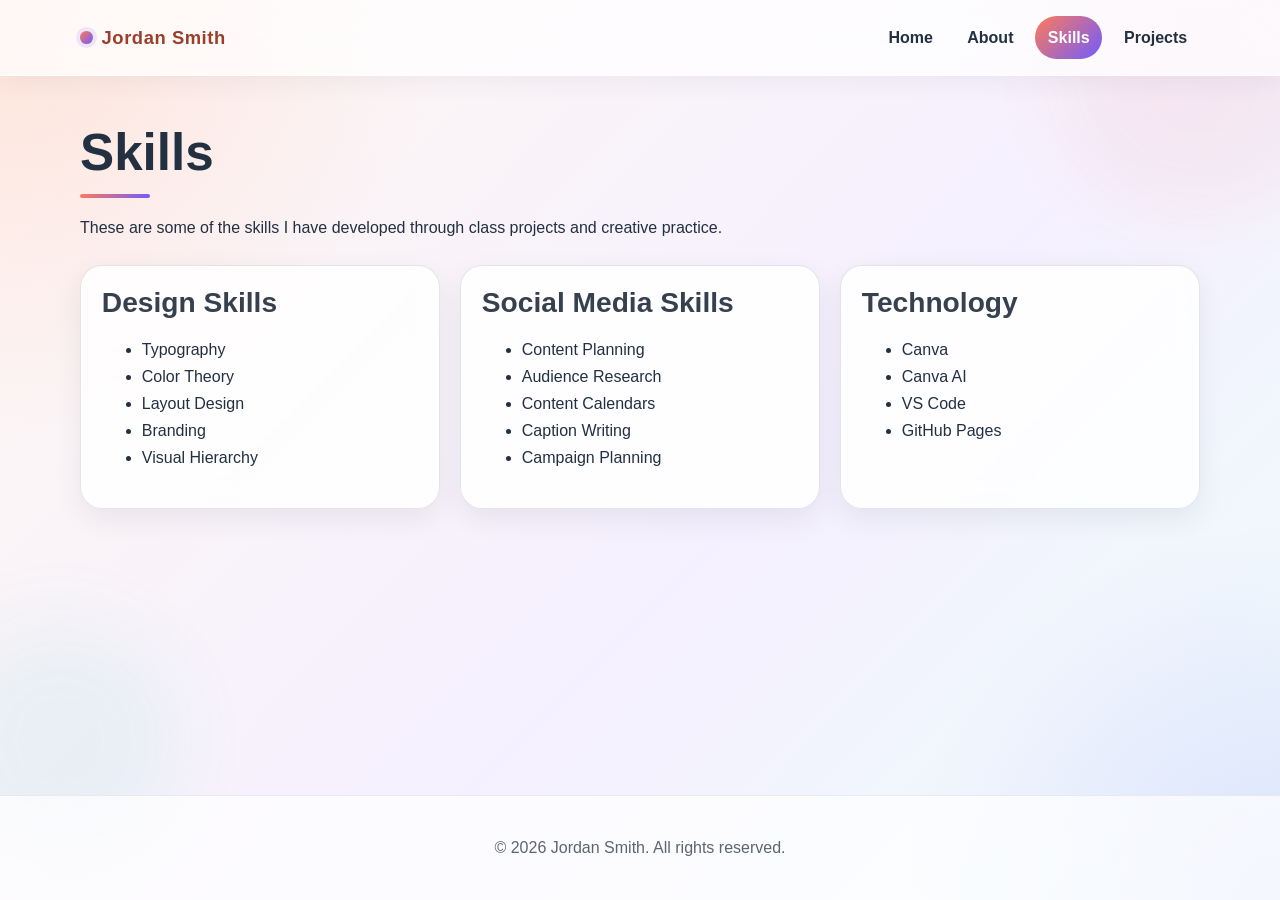
==== skills.html @ 248085bf "updated project" ====
<!DOCTYPE html>
<html lang="en">
  <head>
    <meta charset="UTF-8" />
    <meta name="viewport" content="width=device-width, initial-scale=1.0" />
    <title>Skills | Jordan Smith</title>
    <link rel="stylesheet" href="styles.css" />
  </head>
  <body>
    <header class="site-header">
      <div class="container nav-bar">
        <a class="brand" href="index.html">Jordan Smith</a>
        <nav class="site-nav">
          <a href="index.html">Home</a>
          <a href="about.html">About</a>
          <a href="skills.html" class="active">Skills</a>
          <a href="projects.html">Projects</a>
        </nav>
      </div>
    </header>

    <main class="page">
      <div class="container">
        <h1>Skills</h1>
        <p>These are some of the skills I have developed through class projects and creative practice.</p>

        <div class="skills-grid">
          <section class="skill-card">
            <h2>Design Skills</h2>
            <ul>
              <li>Typography</li>
              <li>Color Theory</li>
              <li>Layout Design</li>
              <li>Branding</li>
              <li>Visual Hierarchy</li>
            </ul>
          </section>

          <section class="skill-card">
            <h2>Social Media Skills</h2>
            <ul>
              <li>Content Planning</li>
              <li>Audience Research</li>
              <li>Content Calendars</li>
              <li>Caption Writing</li>
              <li>Campaign Planning</li>
            </ul>
          </section>

          <section class="skill-card">
            <h2>Technology</h2>
            <ul>
              <li>Canva</li>
              <li>Canva AI</li>
              <li>VS Code</li>
              <li>GitHub Pages</li>
            </ul>
          </section>
        </div>
      </div>
    </main>

    <footer class="site-footer">
      <div class="container">
        <p>© 2026 Jordan Smith. All rights reserved.</p>
      </div>
    </footer>
  </body>
</html>
---- styles.css ----
:root {
  --bg: #fff8f2;
  --surface: rgba(255, 255, 255, 0.84);
  --text: #223041;
  --muted: #5d6470;
  --accent: #ff7a59;
  --accent-2: #6f5cff;
  --accent-3: #2ec5b6;
  --accent-dark: #9a3f2a;
  --border: rgba(34, 48, 65, 0.12);
}

* {
  box-sizing: border-box;
}

body{
  margin: 0;
  font-family: "Segoe UI", Arial, sans-serif;
  line-height: 1.7;
  color: var(--text);
  background:
    radial-gradient(circle at top left, rgba(255, 122, 89, 0.16), transparent 28%),
    radial-gradient(circle at bottom right, rgba(111, 92, 255, 0.16), transparent 24%),
    linear-gradient(135deg, #fff8f2 0%, #f5f0ff 58%, #eefdfb 100%);
  min-height: 100vh;
  display: flex;
  flex-direction: column;
  overflow-x: hidden;
}

main {
  flex: 1;
}

body::before,
body::after {
  content: "";
  position: fixed;
  border-radius: 50%;
  filter: blur(40px);
  opacity: 0.4;
  z-index: -1;
}

body::before {
  width: 280px;
  height: 280px;
  background: rgba(255, 122, 89, 0.2);
  top: -70px;
  right: -60px;
}

body::after {
  width: 240px;
  height: 240px;
  background: rgba(46, 197, 182, 0.18);
  bottom: 40px;
  left: -60px;
}

img {
  max-width: 100%;
  display: block;
}

.container {
  width: min(1120px, calc(100% - 2rem));
  margin: 0 auto;
}

.site-header {
  position: sticky;
  top: 0;
  z-index: 10;
  background: rgba(255, 255, 255, 0.72);
  backdrop-filter: blur(18px);
  border-bottom: 1px solid rgba(255, 255, 255, 0.7);
  box-shadow: 0 6px 24px rgba(34, 48, 65, 0.06);
}

.nav-bar {
  display: flex;
  justify-content: space-between;
  align-items: center;
  padding: 1rem 0;
}

.brand {
  color: var(--accent-dark);
  font-size: 1.15rem;
  font-weight: 800;
  text-decoration: none;
  letter-spacing: 0.03em;
  display: inline-flex;
  align-items: center;
  gap: 0.55rem;
}

.brand::before {
  content: "";
  width: 0.8rem;
  height: 0.8rem;
  border-radius: 50%;
  background: linear-gradient(135deg, var(--accent), var(--accent-2));
  box-shadow: 0 0 0 4px rgba(111, 92, 255, 0.12);
}

.site-nav {
  display: flex;
  gap: 0.55rem;
  flex-wrap: wrap;
}

.site-nav a {
  text-decoration: none;
  color: var(--text);
  font-weight: 700;
  padding: 0.5rem 0.8rem;
  border-radius: 999px;
  transition: all 0.2s ease;
}

.site-nav a.active,
.site-nav a:hover {
  color: white;
  background: linear-gradient(135deg, var(--accent), var(--accent-2));
}

.hero {
  padding: 4.5rem 0 3.5rem;
  position: relative;
}

.hero::before,
.hero::after {
  content: "";
  position: absolute;
  border-radius: 50%;
  pointer-events: none;
}

.hero::before {
  width: 220px;
  height: 220px;
  background: rgba(46, 197, 182, 0.16);
  top: 8px;
  left: -80px;
}

.hero::after {
  width: 180px;
  height: 180px;
  background: rgba(255, 122, 89, 0.16);
  right: -60px;
  bottom: 20px;
}

.hero-content {
  display: grid;
  grid-template-columns: 1.6fr 0.9fr;
  gap: 2rem;
  align-items: center;
}

h1,
h2,
h3 {
  line-height: 1.15;
}

h1 {
  font-size: clamp(2.2rem, 4vw, 3.4rem);
  margin: 0.2rem 0 0.4rem;
}

h2 {
  font-size: clamp(1.3rem, 2.2vw, 1.8rem);
  margin: 0 0 0.9rem;
  color: #36414f;
}

.eyebrow {
  font-weight: 800;
  text-transform: uppercase;
  letter-spacing: 0.24em;
  color: var(--accent-2);
  font-size: 0.78rem;
}

.hero-tagline {
  font-size: 1.06rem;
  color: var(--muted);
  margin-bottom: 1rem;
}

.button {
  display: inline-block;
  margin-top: 0.8rem;
  padding: 0.9rem 1.25rem;
  background: linear-gradient(135deg, var(--accent), var(--accent-2));
  color: white;
  text-decoration: none;
  border-radius: 999px;
  font-weight: 700;
  box-shadow: 0 12px 24px rgba(111, 92, 255, 0.2);
  transition: transform 0.2s ease, box-shadow 0.2s ease;
}

.button:hover {
  transform: translateY(-2px);
  box-shadow: 0 14px 28px rgba(111, 92, 255, 0.24);
}

.hero-card,
.info-box,
.skill-card,
.project-card {
  background: var(--surface);
  border: 1px solid var(--border);
  border-radius: 22px;
  padding: 1.3rem;
  box-shadow: 0 10px 28px rgba(34, 48, 65, 0.08);
  backdrop-filter: blur(12px);
  transition: transform 0.2s ease, box-shadow 0.2s ease;
}

.hero-card:hover,
.info-box:hover,
.skill-card:hover,
.project-card:hover {
  transform: translateY(-4px);
  box-shadow: 0 14px 30px rgba(34, 48, 65, 0.12);
}

.page {
  padding: 3rem 0 4rem;
  position: relative;
  flex: 1;
}

.page h1 {
  margin-top: 0;
}

.page h1::after {
  content: "";
  display: block;
  width: 70px;
  height: 4px;
  margin-top: 0.7rem;
  border-radius: 999px;
  background: linear-gradient(135deg, var(--accent), var(--accent-2));
}

.info-boxes,
.skills-grid,
.projects-grid {
  display: grid;
  gap: 1.25rem;
  margin-top: 1.5rem;
}

.info-boxes {
  grid-template-columns: repeat(3, 1fr);
}

.skills-grid {
  grid-template-columns: repeat(3, 1fr);
}

.projects-grid {
  grid-template-columns: repeat(3, 1fr);
}

.project-embed {
  margin-bottom: 1rem;
}

.project-embed a {
  display: inline-block;
  margin-top: 0.25rem;
  font-weight: 600;
  color: var(--accent);
  text-decoration: none;
}

.project-embed a:hover {
  text-decoration: underline;
}

.project-iframe {
  margin-bottom: 1rem;
  border-radius: 14px;
  overflow: hidden;
  border: 1px solid rgba(34, 48, 65, 0.08);
  background: white;
}

.sheet-embed {
  display: block;
  width: 100%;
  min-height: 420px;
  border: 0;
  background: transparent;
}

.project-card img {
  margin-bottom: 1rem;
  border-radius: 14px;
  border: 1px solid rgba(34, 48, 65, 0.08);
}

.site-footer {
  background: rgba(255, 255, 255, 0.7);
  padding: 1.4rem 0;
  text-align: center;
  color: var(--muted);
  border-top: 1px solid rgba(34, 48, 65, 0.08);
}

@media (max-width: 800px) {
  .hero-content,
  .info-boxes,
  .skills-grid,
  .projects-grid {
    grid-template-columns: 1fr;
  }

  .nav-bar {
    flex-direction: column;
    gap: 0.75rem;
  }

  .hero {
    padding-top: 3.2rem;
  }
}
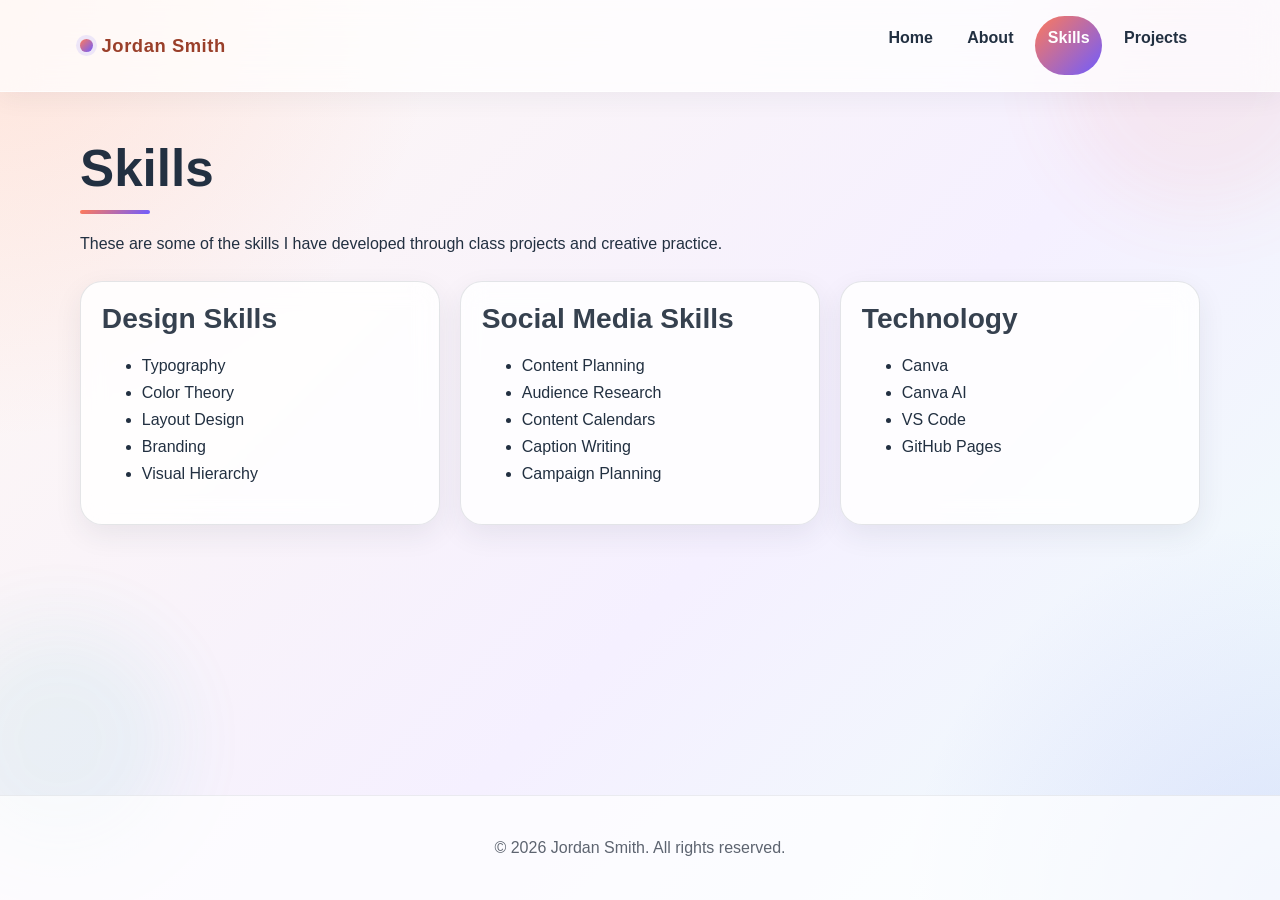
==== commit 68f9c685: "I added new link" ====
--- a/skills.html
+++ b/skills.html
@@ -12,7 +12,7 @@
         <a class="brand" href="index.html">Jordan Smith</a>
         <nav class="site-nav">
           <a href="index.html">Home</a>
-          <a href="about.html">About</a>
+          <a href="about.html">About <menu type="toolbar"></menu></a>
           <a href="skills.html" class="active">Skills</a>
           <a href="projects.html">Projects</a>
         </nav>
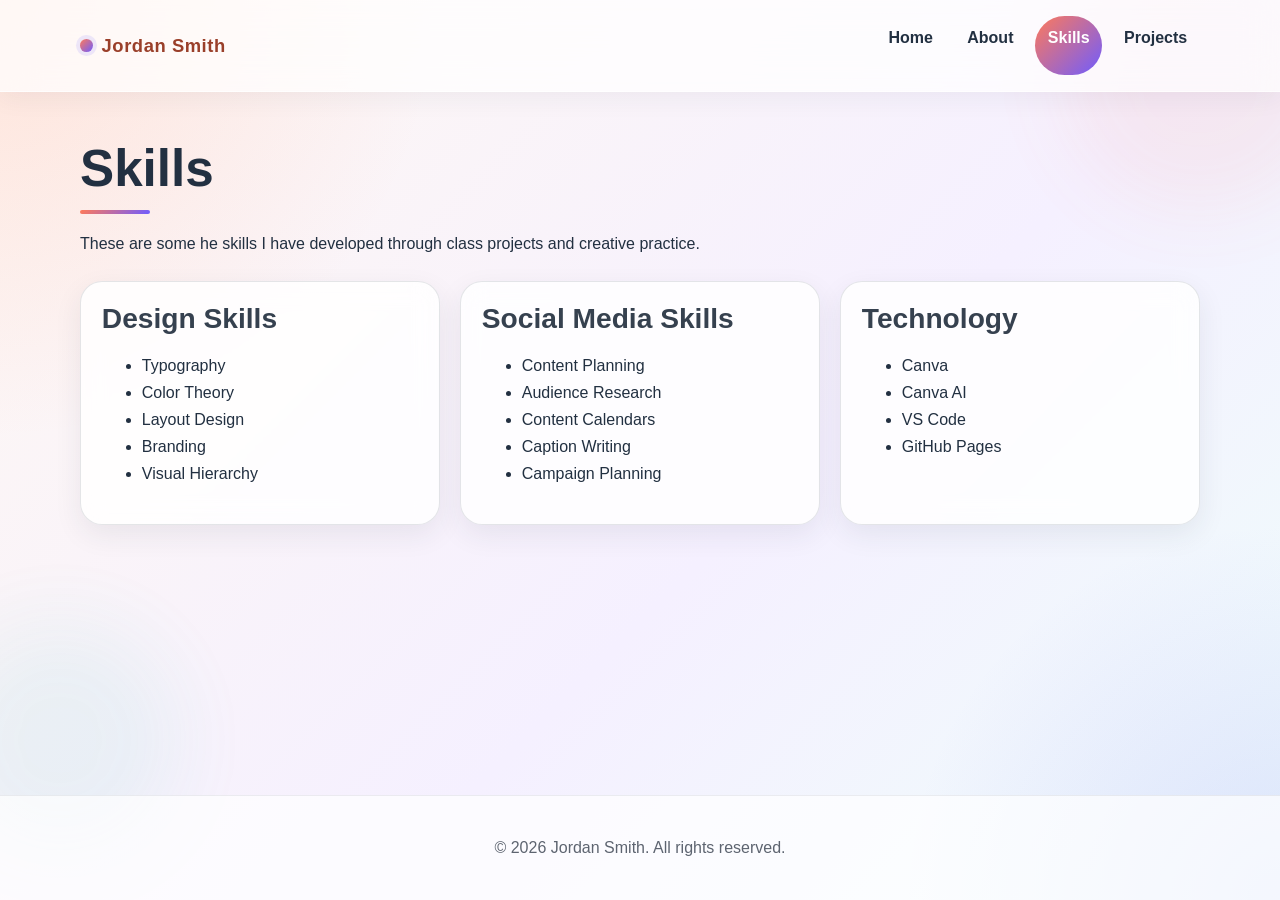
==== commit 37231f1e: "deleted about me" ====
--- a/skills.html
+++ b/skills.html
@@ -22,7 +22,7 @@
     <main class="page">
       <div class="container">
         <h1>Skills</h1>
-        <p>These are some of the skills I have developed through class projects and creative practice.</p>
+        <p>These are some he skills I have developed through class projects and creative practice.</p>
 
         <div class="skills-grid">
           <section class="skill-card">
